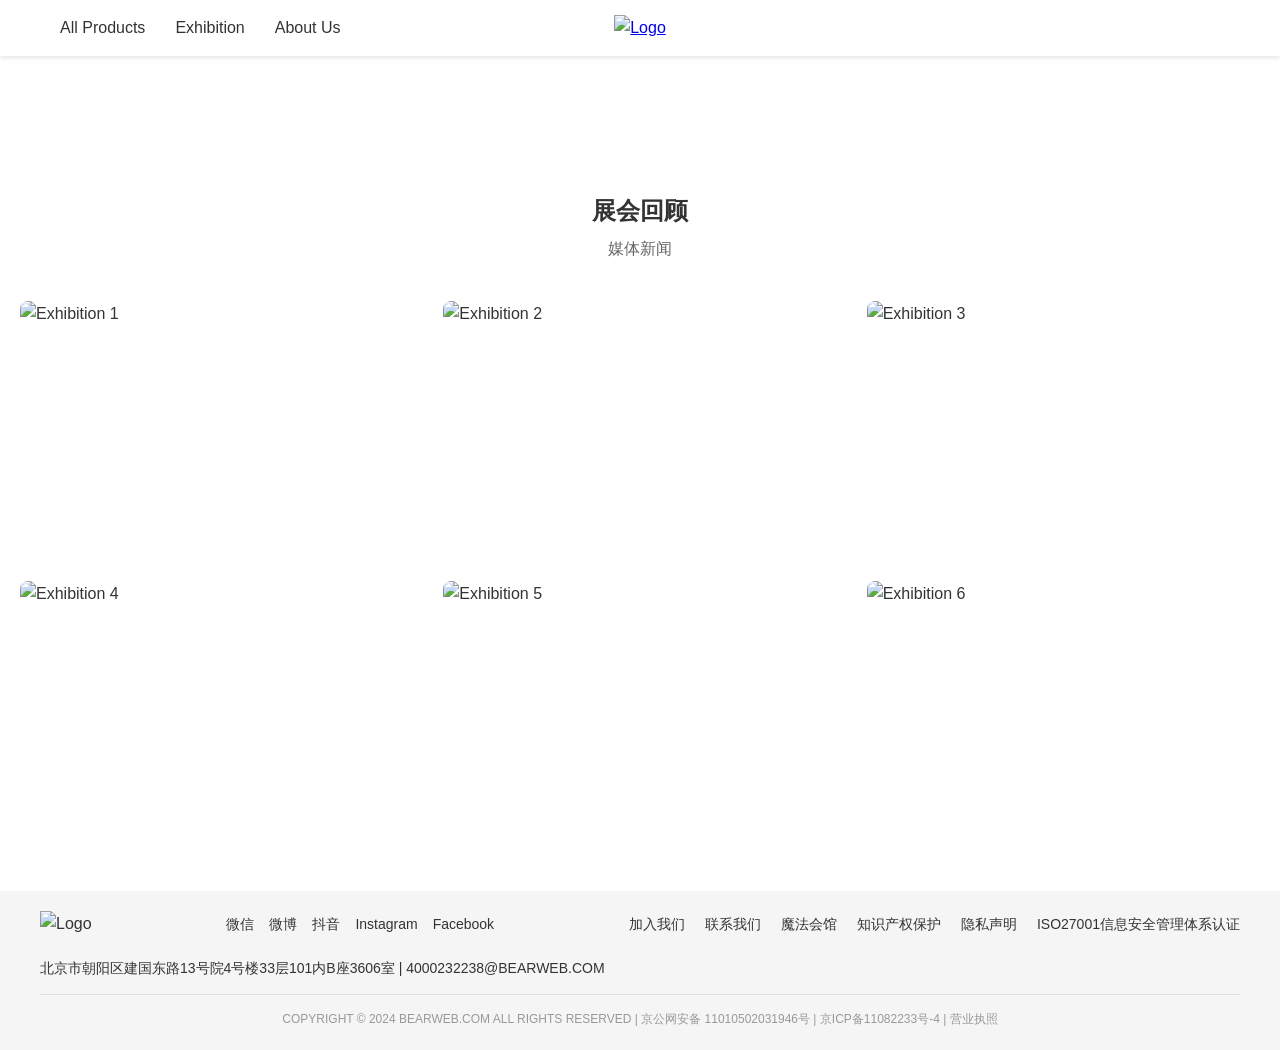
==== exhibition.html @ 4b4021b5 "Initial commit" ====
<!DOCTYPE html>
<html lang="zh-CN">
<head>
    <meta charset="UTF-8">
    <meta name="viewport" content="width=device-width, initial-scale=1.0">
    <title>企业展会 - 潮玩官网</title>
    <link rel="stylesheet" href="style.css">
</head>
<body>
    <!-- 导航栏 -->
    <header>
        <div class="header-top">
            <p>Free Shipping On Orders Over $20!</p>
        </div>
        <nav>
            <div class="nav-container">
                <a href="index.html" class="logo">
                    <img src="https://cdn.wegic.ai/assets/onepage/uploads/2034607350755811329/image/2026/03/19/01KM31FSAQ0QW00F7STV5AZAQA.png?imageMogr2/format/webp" alt="Logo">
                </a>
                <ul class="nav-menu">
                    <li><a href="products.html">All Products</a></li>
                    <li><a href="exhibition.html">Exhibition</a></li>
                    <li><a href="about.html">About Us</a></li>
                </ul>
            </div>
        </nav>
    </header>

    <!-- 企业展会页面内容 -->
    <section class="exhibition-page">
        <div class="section-header">
            <div class="section-title">
            <h2>展会回顾</h2>
            <p>媒体新闻</p>
        </div></div>
        <div class="exhibition-grid">
            <div class="exhibition-card">
                <img src="https://trae-api-cn.mchost.guru/api/ide/v1/text_to_image?prompt=toy%20exhibition%20event%20colorful%20booth&image_size=square" alt="Exhibition 1">
                <div class="exhibition-overlay">
                    <h3>展会标题 1</h3>
                    <p>展会描述 1</p>
                </div>
            </div>
            <div class="exhibition-card">
                <img src="https://trae-api-cn.mchost.guru/api/ide/v1/text_to_image?prompt=toy%20show%20exhibition%20display&image_size=square" alt="Exhibition 2">
                <div class="exhibition-overlay">
                    <h3>展会标题 2</h3>
                    <p>展会描述 2</p>
                </div>
            </div>
            <div class="exhibition-card">
                <img src="https://trae-api-cn.mchost.guru/api/ide/v1/text_to_image?prompt=pop%20mart%20exhibition%20event&image_size=square" alt="Exhibition 3">
                <div class="exhibition-overlay">
                    <h3>展会标题 3</h3>
                    <p>展会描述 3</p>
                </div>
            </div>
            <div class="exhibition-card">
                <img src="https://trae-api-cn.mchost.guru/api/ide/v1/text_to_image?prompt=toy%20exhibition%20international%20event&image_size=square" alt="Exhibition 4">
                <div class="exhibition-overlay">
                    <h3>展会标题 4</h3>
                    <p>展会描述 4</p>
                </div>
            </div>
            <div class="exhibition-card">
                <img src="https://trae-api-cn.mchost.guru/api/ide/v1/text_to_image?prompt=city%20toy%20exhibition%20outdoor&image_size=square" alt="Exhibition 5">
                <div class="exhibition-overlay">
                    <h3>展会标题 5</h3>
                    <p>展会描述 5</p>
                </div>
            </div>
            <div class="exhibition-card">
                <img src="https://trae-api-cn.mchost.guru/api/ide/v1/text_to_image?prompt=toy%20exhibition%20with%20people&image_size=square" alt="Exhibition 6">
                <div class="exhibition-overlay">
                    <h3>展会标题 6</h3>
                    <p>展会描述 6</p>
                </div>
            </div>
        </div>
    </section>

    <!-- 尾板 -->
    <footer>
        <div class="footer-container">
            <div class="footer-top">
                <div class="footer-logo">
                    <img src="https://cdn.wegic.ai/assets/onepage/uploads/2034607350755811329/image/2026/03/19/01KM31FSAQ0QW00F7STV5AZAQA.png?imageMogr2/format/webp" alt="Logo">
                </div>
                <div class="social-icons">
                    <a href="#">微信</a>
                    <a href="#">微博</a>
                    <a href="#">抖音</a>
                    <a href="#">Instagram</a>
                    <a href="#">Facebook</a>
                </div>
                <div class="footer-links">
                    <a href="#">加入我们</a>
                    <a href="#">联系我们</a>
                    <a href="#">魔法会馆</a>
                    <a href="#">知识产权保护</a>
                    <a href="#">隐私声明</a>
                    <a href="#">ISO27001信息安全管理体系认证</a>
                </div>
                <div class="contact-info">
                    <p>北京市朝阳区建国东路13号院4号楼33层101内B座3606室 | 4000232238@BEARWEB.COM</p>
                </div>
            </div>
            <div class="footer-bottom">
                <p>COPYRIGHT © 2024 BEARWEB.COM ALL RIGHTS RESERVED | 京公网安备 11010502031946号 | 京ICP备11082233号-4 | 营业执照</p>
            </div>
        </div>
    </footer>

    <script src="script.js"></script>
</body>
</html>
---- style.css ----
* {
    margin: 0;
    padding: 0;
    box-sizing: border-box;
}

html, body {
    width: 100%;
    overflow-x: hidden;
    font-family: Arial, sans-serif;
    line-height: 1.6;
    color: #333;
}

/* 头部样式 */
.header-top {
    background-color: #000;
    color: #fff;
    text-align: center;
    padding: 5px 0;
    font-size: 14px;
}

nav {
    background-color: #fff;
    box-shadow: 0 2px 4px rgba(0,0,0,0.1);
    position: fixed;
    top: 0;
    left: 0;
    right: 0;
    z-index: 1000;
    width: 100%;
}

.nav-container {
    max-width: 1200px;
    margin: 0 auto;
    display: flex;
    justify-content: center;
    align-items: center;
    padding: 15px 20px;
    position: relative;
}

.nav-menu {
    position: absolute;
    left: 20px;
    display: flex;
    list-style: none;
    gap: 30px;
}

.nav-right {
    position: absolute;
    right: 20px;
    display: flex;
    align-items: center;
    gap: 15px;
}

.logo img {
    height: 40px;
}

.nav-menu {
    display: flex;
    list-style: none;
    gap: 30px;
}

.nav-menu a {
    text-decoration: none;
    color: #333;
    font-weight: 500;
    transition: color 0.3s;
}

.nav-menu a:hover {
    color: #ff6b35;
}

.nav-right {
    display: flex;
    align-items: center;
    gap: 15px;
}

.nav-right a {
    text-decoration: none;
    color: #333;
    font-size: 14px;
}

/* Banner样式 */
.banner {
    position: relative;
    overflow: hidden;
    width: 100%;
    padding-top: 45.33%; /* 3:1 比例 */
    margin-top: 50px; /* 为固定导航栏留出空间 */
    max-width: 100%;
}

.banner-slider {
    display: flex;
    transition: transform 0.5s ease;
    position: absolute;
    top: 0;
    left: 0;
    width: 100%;
    height: 100%;
}

.banner-slide {
    flex: 0 0 100%;
    position: absolute;
    top: 0;
    left: 0;
    width: 100%;
    height: 100%;
    opacity: 0;
    transition: opacity 1s ease;
}

.banner-slide.active {
    opacity: 1;
}

.banner-slide img {
    width: 100%;
    height: 100%;
    object-fit: cover;
}

.banner-content {
    position: absolute;
    left: 10%;
    top: 50%;
    transform: translateY(-50%);
    color: #333;
    max-width: 500px;
}

.banner-content h1 {
    font-size: 48px;
    font-weight: bold;
    margin-bottom: 10px;
}

.banner-content p {
    font-size: 18px;
    margin-bottom: 20px;
}

.btn {
    display: inline-block;
    padding: 12px 24px;
    background-color: #ff6b35;
    color: #fff;
    text-decoration: none;
    border-radius: 4px;
    font-weight: 500;
    transition: background-color 0.3s;
}

.btn:hover {
    background-color: #e55a2b;
}

.banner-controls {
    position: absolute;
    top: 50%;
    left: 0;
    right: 0;
    display: flex;
    justify-content: space-between;
    transform: translateY(-50%);
    padding: 0 20px;
}

.banner-controls button {
    width: 50px;
    height: 50px;
    border: 2px solid #fff;
    border-radius: 50%;
    background-color: rgba(0,0,0,0.3);
    color: #fff;
    cursor: pointer;
    font-size: 20px;
    display: flex;
    align-items: center;
    justify-content: center;
    transition: all 0.3s;
    z-index: 10;
}

.banner-controls button:hover {
    background-color: rgba(255,107,53,0.8);
    border-color: #ff6b35;
}

/* 通用section样式 */
section {
    padding: 60px 20px;
    margin-top: 100px; /* 为固定导航栏留出空间 */
    width: 100%;
    max-width: 100%;
    box-sizing: border-box;
}

.section-header {
    max-width: 1200px;
    margin: 0 auto 40px;
    display: flex;
    justify-content: space-between;
    align-items: center;
}

.section-header:not(:has(.view-all)) {
    justify-content: center;
}

.section-title {
    text-align: center;
}

.section-title h2 {
    font-size: 24px;
    font-weight: bold;
    margin-bottom: 5px;
}

.section-title p {
    font-size: 16px;
    color: #666;
    margin: 0;
}

.view-all {
    text-decoration: none;
    color: #333;
    font-size: 14px;
    transition: color 0.3s;
}

.view-all:hover {
    color: #ff6b35;
}

/* 产品网格样式 */
.product-grid {
    max-width: 1500px;
    margin: 0 auto;
    display: grid;
    grid-template-columns: repeat(auto-fit, minmax(300px, 1fr));
    gap: 30px;
}

.product-card {
    position: relative;
    background-color: transparent;
    box-shadow: none;
    transition: transform 0.3s;
}

.product-card:hover {
    transform: translateY(-5px);
}

.product-image-container {
    position: relative;
    width: 100%;
    padding-top: 100%; /* 1:1 比例 */
    overflow: hidden;
    border-radius: 8px;
}

.product-image,
.product-image-hover {
    position: absolute;
    top: 0;
    left: 0;
    width: 100%;
    height: 100%;
    object-fit: cover;
    transition: opacity 0.3s ease;
}

.product-image {
    opacity: 1;
}

.product-image-hover {
    opacity: 0;
}

.product-card:hover .product-image {
    opacity: 0;
}

.product-card:hover .product-image-hover {
    opacity: 1;
}

.product-badge {
    position: absolute;
    top: 10px;
    left: 10px;
    background-color: #000;
    color: #fff;
    padding: 5px 10px;
    font-size: 12px;
    border-radius: 4px;
    z-index: 10;
    font-weight: bold;
}

.product-card h3 {
    margin: 10px 0 5px;
    font-size: 16px;
    font-weight: 500;
}

.product-card p {
    margin: 0;
    font-size: 14px;
    color: #666;
}

/* About Us 样式 */
.about-us {
    background-color: #f9f9f9;
    color: #333;
    padding: 60px 20px;
    margin-top: 100px;
}

.about-slider-container {
    max-width: 1500px;
    margin: 0 auto;
    position: relative;
    width: 100%;
    box-sizing: border-box;
}

.about-slider {
    display: flex;
    align-items: center;
    gap: 40px;
    overflow-x: auto;
    padding: 40px 0;
    scroll-behavior: smooth;
    scrollbar-width: none; /* 隐藏Firefox滚动条 */
    width: 100%;
    position: relative;
}

.about-slider::-webkit-scrollbar {
    display: none; /* 隐藏Chrome滚动条 */
}

.about-slide {
    flex: 0 0 300px;
    display: flex;
    flex-direction: column;
    align-items: center;
    text-align: center;
    transition: all 0.5s ease;
    transform-origin: center;
}

.about-image {
    position: relative;
    width: 100%;
    height: 250px;
    overflow: hidden;
    border-radius: 8px;
    margin-bottom: 15px;
    transition: all 0.5s ease;
}

.about-image img {
    width: 100%;
    height: 100%;
    object-fit: cover;
}

.about-info {
    max-width: 250px;
    transition: all 0.5s ease;
}

.about-date {
    font-size: 12px;
    margin-bottom: 5px;
    opacity: 0.6;
    transition: all 0.5s ease;
}

.about-title {
    font-size: 14px;
    font-weight: 500;
    line-height: 1.4;
    opacity: 0.6;
    transition: all 0.5s ease;
}

.timeline-container {
    max-width: 1500px;
    margin: 0 auto;
    position: relative;
    width: 100%;
    box-sizing: border-box;
}

.timeline-slider {
    display: flex;
    align-items: center;
    gap: 40px;
    overflow-x: auto;
    padding: 40px 0;
    scroll-behavior: smooth;
    scrollbar-width: none; /* 隐藏Firefox滚动条 */
    width: 100%;
    position: relative;
}

.timeline-slider::-webkit-scrollbar {
    display: none; /* 隐藏Chrome滚动条 */
}

.timeline-item {
    flex: 0 0 300px;
    display: flex;
    flex-direction: column;
    align-items: center;
    text-align: center;
    transition: all 0.5s ease;
    transform-origin: center;
}

.timeline-image {
    position: relative;
    width: 100%;
    height: 250px;
    overflow: hidden;
    border-radius: 8px;
    margin-bottom: 15px;
    transition: all 0.5s ease;
}

.timeline-image img {
    width: 100%;
    height: 100%;
    object-fit: cover;
}

.timeline-info {
    max-width: 250px;
    transition: all 0.5s ease;
}

.timeline-date {
    font-size: 12px;
    margin-bottom: 5px;
    opacity: 0.6;
    transition: all 0.5s ease;
}

.timeline-title {
    font-size: 14px;
    font-weight: 500;
    line-height: 1.4;
    opacity: 0.6;
    transition: all 0.5s ease;
}

/* 中间项目的样式 */
.timeline-item.active {
    transform: scale(1.1);
}

.timeline-item.active .timeline-image {
    width: 250px;
    height: 187.5px; /* 4:3 比例 */
}

.timeline-item.active .timeline-date,
.timeline-item.active .timeline-title {
    opacity: 1;
    font-weight: 600;
}

/* 左侧和右侧项目的样式 */
.timeline-item.left {
    transform: scale(0.8);
}

.timeline-item.left .timeline-date,
.timeline-item.left .timeline-title {
    opacity: 0.4;
}

.timeline-item.right {
    transform: scale(0.8);
}

.timeline-item.right .timeline-date,
.timeline-item.right .timeline-title {
    opacity: 0.4;
}

/* 角色展示样式 */
.characters {
    background-color: #f9f9f9;
}

.character-slider-container {
    max-width: 1500px;
    margin: 0 auto;
    position: relative;
    width: 100%;
    box-sizing: border-box;
}

.character-slider {
    display: flex;
    gap: 20px;
    overflow-x: auto;
    padding: 20px 0;
    scroll-behavior: smooth;
    scrollbar-width: none; /* 隐藏Firefox滚动条 */
    width: 100%;
}

.character-slider::-webkit-scrollbar {
    display: none; /* 隐藏Chrome滚动条 */
}

.character-slide {
    flex: 0 0 250px;
    text-align: center;
}

.character-image-container {
    position: relative;
    width: 100%;
    padding-top: 100%; /* 1:1 比例 */
    overflow: hidden;
    border-radius: 8px;
    margin-bottom: 10px;
}

.character-image-container img {
    position: absolute;
    top: 0;
    left: 0;
    width: 100%;
    height: 100%;
    object-fit: cover;
}

.progress-bar-container {
    display: flex;
    justify-content: center;
    align-items: center;
    margin-top: 20px;
}

.progress-bar {
    flex: 0 0 50%;
    height: 2px;
    background-color: #e0e0e0;
    position: relative;
    margin-right: 20px;
}

.progress-fill {
    height: 100%;
    background-color: #000;
    width: 0;
    transition: width 0.3s ease;
}

.slider-controls {
    display: flex;
    gap: 10px;
    justify-content: center;
    margin-top: 20px;
}

.slider-controls button {
    width: 35px;
    height: 35px;
    border: 1px solid #ddd;
    border-radius: 50%;
    background-color: #fff;
    cursor: pointer;
    font-size: 16px;
    display: flex;
    align-items: center;
    justify-content: center;
    transition: all 0.3s;
}

.slider-controls button:hover {
    background-color: #ff6b35;
    color: #fff;
    border-color: #ff6b35;
}

/* 展会回顾样式 */
.exhibition-grid {
    max-width: 1500px;
    margin: 0 auto;
    display: grid;
    grid-template-columns: repeat(auto-fit, minmax(300px, 1fr));
    gap: 30px;
}

.exhibition-card {
    position: relative;
    overflow: hidden;
    border-radius: 8px;
    height: 250px;
}

.exhibition-card img {
    width: 100%;
    height: 100%;
    object-fit: cover;
    transition: transform 0.3s;
}

.exhibition-card:hover img {
    transform: scale(1.1);
}

.exhibition-overlay {
    position: absolute;
    bottom: 0;
    left: 0;
    right: 0;
    background-color: rgba(0,0,0,0.7);
    color: #fff;
    padding: 15px;
    transform: translateY(100%);
    transition: transform 0.3s;
}

.exhibition-card:hover .exhibition-overlay {
    transform: translateY(0);
}

.view-more {
    text-align: center;
    margin-top: 30px;
}

/* 尾板样式 */
footer {
    background-color: #f5f5f5;
    color: #333;
    padding: 20px;
}

.footer-container {
    max-width: 1200px;
    margin: 0 auto;
}

.footer-top {
    display: flex;
    justify-content: space-between;
    align-items: center;
    margin-bottom: 15px;
    flex-wrap: wrap;
    gap: 20px;
}

.footer-logo img {
    height: 50px;
    width: auto;
}

.social-icons {
    display: flex;
    gap: 15px;
}

.social-icons a {
    color: #333;
    font-size: 14px;
    text-decoration: none;
}

.footer-links {
    display: flex;
    gap: 20px;
    flex-wrap: wrap;
}

.footer-links a {
    color: #333;
    text-decoration: none;
    font-size: 14px;
    transition: color 0.3s;
}

.footer-links a:hover {
    color: #ff6b35;
}

.contact-info {
        text-align: center;

    font-size: 14px;
}

.contact-info p {
        text-align: center;
    margin: 0;
}

.footer-bottom {
    width: 100%;
    text-align: center;
    font-size: 12px;
    color: #999;
    border-top: 1px solid #e0e0e0;
    padding-top: 15px;
}

/* About Us 页面样式 */
.about-page {
    padding: 60px 20px;
    margin-top: 100px;
}

.about-page .timeline-container {
    max-width: 1200px;
    margin: 0 auto;
    position: relative;
    padding-left: 60px;
}

.about-page .timeline-container::before {
    content: '';
    position: absolute;
    left: 20px;
    top: 0;
    bottom: 0;
    width: 2px;
    background-color: #ff3b30;
    z-index: 5;
}

.about-page .timeline-item {
    margin-bottom: 60px;
    position: relative;
    display: flex;
    align-items: flex-start;
}

.about-page .timeline-point {
    position: absolute;

    top: 100px;
    z-index: 10;
    padding: 5px 12px;
    background-color: #ff3b30;
    border-radius: 20px;
    display: flex;
    align-items: left;
    justify-content: left;
    color: #fff;
    font-weight: bold;
    font-size: 12px;
    transform: translateX(-100%);
    white-space: nowrap;
}

.about-page .timeline-content {
    box-sizing: border-box;
    margin-left: 60px;
    display: flex;
    gap: 30px;
    align-items: center;
    width: 100%;
}

.about-page .timeline-content .timeline-image {
    flex: 0 0 40%;
    border-radius: 8px;
    overflow: hidden;
    box-shadow: 0 4px 12px rgba(0,0,0,0.1);
    max-width: 300px;
    height: 200px;
    display: flex;
    align-items: center;
    justify-content: center;
}

.about-page .timeline-content .timeline-image img {
    width: 100%;
    height: 100%;
    object-fit: cover;
    display: block;
}

.about-page .timeline-content .content-text {
    flex: 0 0 50%;
    background-color: #f9f9f9;
    padding: 20px;
    border-radius: 8px;
    box-shadow: 0 2px 8px rgba(0,0,0,0.1);
    height: 200px;
    display: flex;
    flex-direction: column;
    justify-content: center;
}

.about-page .timeline-year {
    background-color: #ff3b30;
    color: #fff;
    padding: 5px 12px;
    border-radius: 15px;
    font-weight: bold;
    font-size: 12px;
    display: inline-block;
    margin-bottom: 15px;
}

.about-page .timeline-content h3 {
    font-size: 18px;
    font-weight: bold;
    margin-bottom: 15px;
    color: #333;
}

.about-page .timeline-content p {
    font-size: 14px;
    line-height: 1.6;
    color: #666;
    margin-bottom: 10px;
}

/* 响应式设计 */
@media (max-width: 768px) {
    .nav-container {
        flex-direction: column;
        gap: 15px;
        padding: 10px;
    }
    
    .nav-menu {
        flex-wrap: wrap;
        justify-content: center;
        gap: 15px;
    }
    
    .banner {
        padding-top: 33.33%; /* 保持3:1比例 */
    }
    
    .banner-content h1 {
        font-size: 32px;
    }
    
    .banner-content p {
        font-size: 16px;
    }
    
    .product-grid {
        grid-template-columns: repeat(auto-fit, minmax(250px, 1fr));
        gap: 20px;
    }
    
    .exhibition-grid {
        grid-template-columns: repeat(auto-fit, minmax(250px, 1fr));
    }
    
    .footer-top {
        flex-direction: column;
        align-items: center;
        text-align: center;
    }
    
    .footer-links {
        justify-content: center;
    }
    
    /* About Us 页面响应式 */
    .timeline-container::before {
        left: 30px;
    }
    
    .timeline-item {
        flex-direction: column;
        margin-bottom: 40px;
    }
    
    .timeline-content {
        padding: 0 0 0 70px;
        text-align: left;
    }
    
    .timeline-content.left {
        text-align: left;
        order: 2;
    }
    
    .timeline-content.right {
        order: 2;
    }
    
    .timeline-point {
        left: 30px;
        transform: translateX(-50%);
    }
}

@media (max-width: 480px) {
    .banner {
        padding-top: 33.33%; /* 保持3:1比例 */
    }
    
    .banner-content h1 {
        font-size: 24px;
    }
    
    .banner-content p {
        font-size: 14px;
    }
    
    .section-header {
        flex-direction: column;
        align-items: flex-start;
        gap: 10px;
    }
}
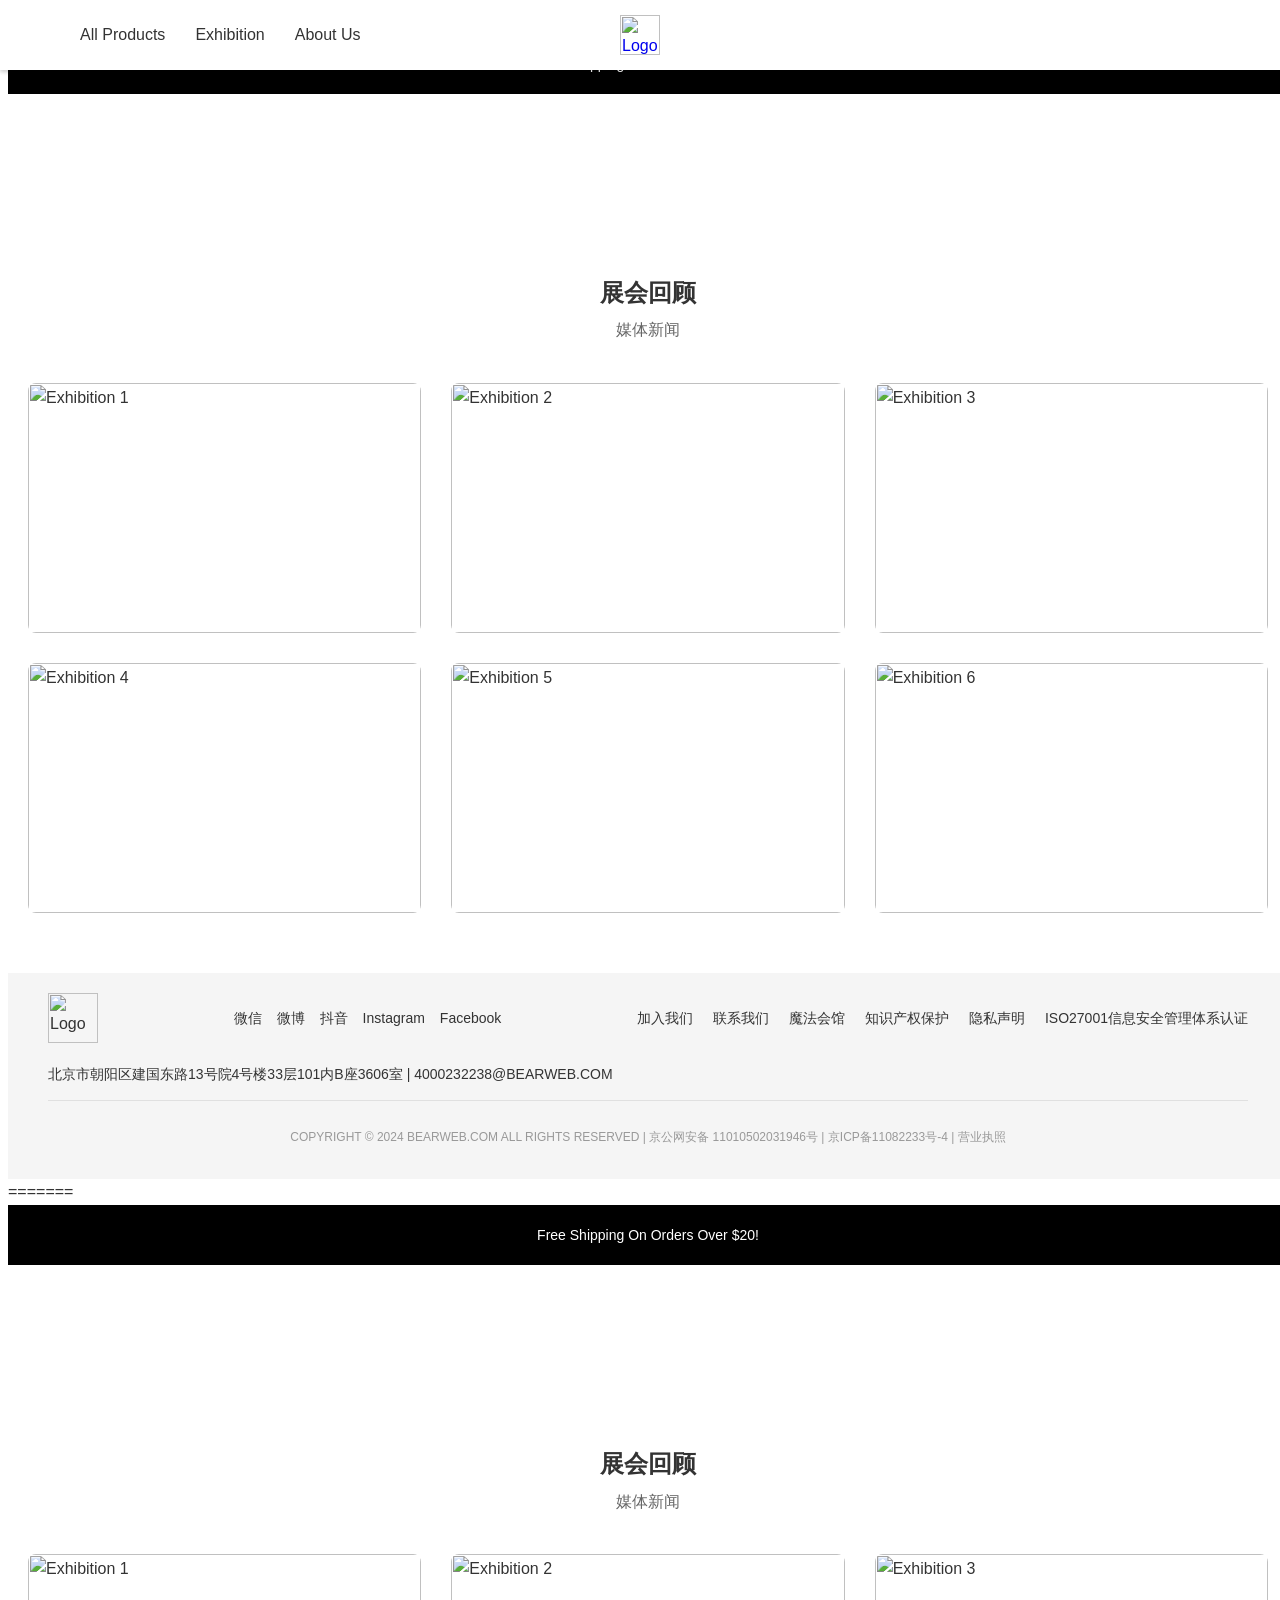
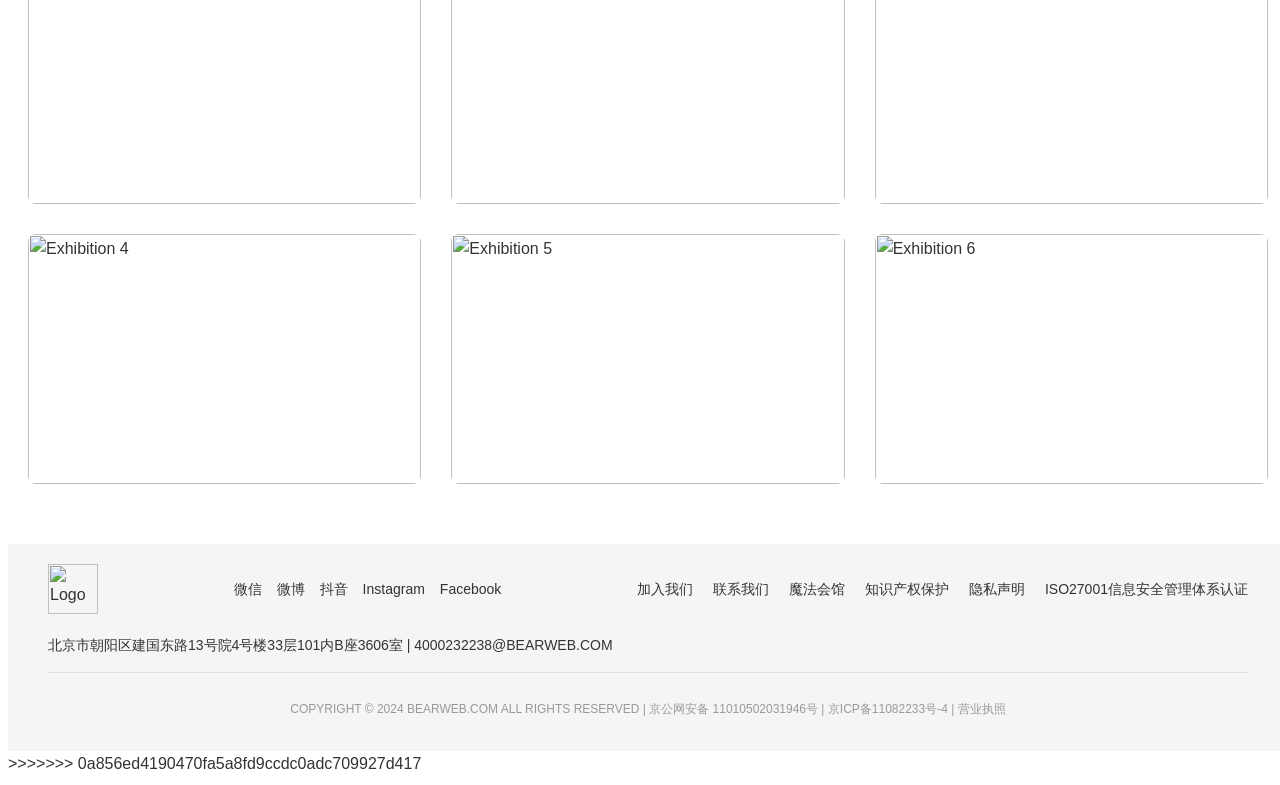
==== commit d98b72cd: "配置换行符规则" ====
--- a/exhibition.html
+++ b/exhibition.html
@@ -1,3 +1,4 @@
+<<<<<<< HEAD
 <!DOCTYPE html>
 <html lang="zh-CN">
 <head>
@@ -113,4 +114,121 @@
 
     <script src="script.js"></script>
 </body>
+=======
+<!DOCTYPE html>
+<html lang="zh-CN">
+<head>
+    <meta charset="UTF-8">
+    <meta name="viewport" content="width=device-width, initial-scale=1.0">
+    <title>企业展会 - 潮玩官网</title>
+    <link rel="stylesheet" href="style.css">
+</head>
+<body>
+    <!-- 导航栏 -->
+    <header>
+        <div class="header-top">
+            <p>Free Shipping On Orders Over $20!</p>
+        </div>
+        <nav>
+            <div class="nav-container">
+                <a href="index.html" class="logo">
+                    <img src="https://cdn.wegic.ai/assets/onepage/uploads/2034607350755811329/image/2026/03/19/01KM31FSAQ0QW00F7STV5AZAQA.png?imageMogr2/format/webp" alt="Logo">
+                </a>
+                <ul class="nav-menu">
+                    <li><a href="products.html">All Products</a></li>
+                    <li><a href="exhibition.html">Exhibition</a></li>
+                    <li><a href="about.html">About Us</a></li>
+                </ul>
+            </div>
+        </nav>
+    </header>
+
+    <!-- 企业展会页面内容 -->
+    <section class="exhibition-page">
+        <div class="section-header">
+            <div class="section-title">
+            <h2>展会回顾</h2>
+            <p>媒体新闻</p>
+        </div></div>
+        <div class="exhibition-grid">
+            <div class="exhibition-card">
+                <img src="https://trae-api-cn.mchost.guru/api/ide/v1/text_to_image?prompt=toy%20exhibition%20event%20colorful%20booth&image_size=square" alt="Exhibition 1">
+                <div class="exhibition-overlay">
+                    <h3>展会标题 1</h3>
+                    <p>展会描述 1</p>
+                </div>
+            </div>
+            <div class="exhibition-card">
+                <img src="https://trae-api-cn.mchost.guru/api/ide/v1/text_to_image?prompt=toy%20show%20exhibition%20display&image_size=square" alt="Exhibition 2">
+                <div class="exhibition-overlay">
+                    <h3>展会标题 2</h3>
+                    <p>展会描述 2</p>
+                </div>
+            </div>
+            <div class="exhibition-card">
+                <img src="https://trae-api-cn.mchost.guru/api/ide/v1/text_to_image?prompt=pop%20mart%20exhibition%20event&image_size=square" alt="Exhibition 3">
+                <div class="exhibition-overlay">
+                    <h3>展会标题 3</h3>
+                    <p>展会描述 3</p>
+                </div>
+            </div>
+            <div class="exhibition-card">
+                <img src="https://trae-api-cn.mchost.guru/api/ide/v1/text_to_image?prompt=toy%20exhibition%20international%20event&image_size=square" alt="Exhibition 4">
+                <div class="exhibition-overlay">
+                    <h3>展会标题 4</h3>
+                    <p>展会描述 4</p>
+                </div>
+            </div>
+            <div class="exhibition-card">
+                <img src="https://trae-api-cn.mchost.guru/api/ide/v1/text_to_image?prompt=city%20toy%20exhibition%20outdoor&image_size=square" alt="Exhibition 5">
+                <div class="exhibition-overlay">
+                    <h3>展会标题 5</h3>
+                    <p>展会描述 5</p>
+                </div>
+            </div>
+            <div class="exhibition-card">
+                <img src="https://trae-api-cn.mchost.guru/api/ide/v1/text_to_image?prompt=toy%20exhibition%20with%20people&image_size=square" alt="Exhibition 6">
+                <div class="exhibition-overlay">
+                    <h3>展会标题 6</h3>
+                    <p>展会描述 6</p>
+                </div>
+            </div>
+        </div>
+    </section>
+
+    <!-- 尾板 -->
+    <footer>
+        <div class="footer-container">
+            <div class="footer-top">
+                <div class="footer-logo">
+                    <img src="https://cdn.wegic.ai/assets/onepage/uploads/2034607350755811329/image/2026/03/19/01KM31FSAQ0QW00F7STV5AZAQA.png?imageMogr2/format/webp" alt="Logo">
+                </div>
+                <div class="social-icons">
+                    <a href="#">微信</a>
+                    <a href="#">微博</a>
+                    <a href="#">抖音</a>
+                    <a href="#">Instagram</a>
+                    <a href="#">Facebook</a>
+                </div>
+                <div class="footer-links">
+                    <a href="#">加入我们</a>
+                    <a href="#">联系我们</a>
+                    <a href="#">魔法会馆</a>
+                    <a href="#">知识产权保护</a>
+                    <a href="#">隐私声明</a>
+                    <a href="#">ISO27001信息安全管理体系认证</a>
+                </div>
+                <div class="contact-info">
+                    <p>北京市朝阳区建国东路13号院4号楼33层101内B座3606室 | 4000232238@BEARWEB.COM</p>
+                </div>
+            </div>
+            <div class="footer-bottom">
+                <p>COPYRIGHT © 2024 BEARWEB.COM ALL RIGHTS RESERVED | 京公网安备 11010502031946号 | 京ICP备11082233号-4 | 营业执照</p>
+            </div>
+        </div>
+    </footer>
+
+    <script src="script.js"></script>
+</body>
+>>>>>>> 0a856ed4190470fa5a8fd9ccdc0adc709927d417
 </html>
--- a/style.css
+++ b/style.css
@@ -1,3 +1,4 @@
+<<<<<<< HEAD
 * {
     margin: 0;
     padding: 0;
@@ -938,4 +939,946 @@
         align-items: flex-start;
         gap: 10px;
     }
+=======
+* {
+    margin: 0;
+    padding: 0;
+    box-sizing: border-box;
+}
+
+html, body {
+    width: 100%;
+    overflow-x: hidden;
+    font-family: Arial, sans-serif;
+    line-height: 1.6;
+    color: #333;
+}
+
+/* 头部样式 */
+.header-top {
+    background-color: #000;
+    color: #fff;
+    text-align: center;
+    padding: 5px 0;
+    font-size: 14px;
+}
+
+nav {
+    background-color: #fff;
+    box-shadow: 0 2px 4px rgba(0,0,0,0.1);
+    position: fixed;
+    top: 0;
+    left: 0;
+    right: 0;
+    z-index: 1000;
+    width: 100%;
+}
+
+.nav-container {
+    max-width: 1200px;
+    margin: 0 auto;
+    display: flex;
+    justify-content: center;
+    align-items: center;
+    padding: 15px 20px;
+    position: relative;
+}
+
+.nav-menu {
+    position: absolute;
+    left: 20px;
+    display: flex;
+    list-style: none;
+    gap: 30px;
+}
+
+.nav-right {
+    position: absolute;
+    right: 20px;
+    display: flex;
+    align-items: center;
+    gap: 15px;
+}
+
+.logo img {
+    height: 40px;
+}
+
+.nav-menu {
+    display: flex;
+    list-style: none;
+    gap: 30px;
+}
+
+.nav-menu a {
+    text-decoration: none;
+    color: #333;
+    font-weight: 500;
+    transition: color 0.3s;
+}
+
+.nav-menu a:hover {
+    color: #ff6b35;
+}
+
+.nav-right {
+    display: flex;
+    align-items: center;
+    gap: 15px;
+}
+
+.nav-right a {
+    text-decoration: none;
+    color: #333;
+    font-size: 14px;
+}
+
+/* Banner样式 */
+.banner {
+    position: relative;
+    overflow: hidden;
+    width: 100%;
+    padding-top: 45.33%; /* 3:1 比例 */
+    margin-top: 50px; /* 为固定导航栏留出空间 */
+    max-width: 100%;
+}
+
+.banner-slider {
+    display: flex;
+    transition: transform 0.5s ease;
+    position: absolute;
+    top: 0;
+    left: 0;
+    width: 100%;
+    height: 100%;
+}
+
+.banner-slide {
+    flex: 0 0 100%;
+    position: absolute;
+    top: 0;
+    left: 0;
+    width: 100%;
+    height: 100%;
+    opacity: 0;
+    transition: opacity 1s ease;
+}
+
+.banner-slide.active {
+    opacity: 1;
+}
+
+.banner-slide img {
+    width: 100%;
+    height: 100%;
+    object-fit: cover;
+}
+
+.banner-content {
+    position: absolute;
+    left: 10%;
+    top: 50%;
+    transform: translateY(-50%);
+    color: #333;
+    max-width: 500px;
+}
+
+.banner-content h1 {
+    font-size: 48px;
+    font-weight: bold;
+    margin-bottom: 10px;
+}
+
+.banner-content p {
+    font-size: 18px;
+    margin-bottom: 20px;
+}
+
+.btn {
+    display: inline-block;
+    padding: 12px 24px;
+    background-color: #ff6b35;
+    color: #fff;
+    text-decoration: none;
+    border-radius: 4px;
+    font-weight: 500;
+    transition: background-color 0.3s;
+}
+
+.btn:hover {
+    background-color: #e55a2b;
+}
+
+.banner-controls {
+    position: absolute;
+    top: 50%;
+    left: 0;
+    right: 0;
+    display: flex;
+    justify-content: space-between;
+    transform: translateY(-50%);
+    padding: 0 20px;
+}
+
+.banner-controls button {
+    width: 50px;
+    height: 50px;
+    border: 2px solid #fff;
+    border-radius: 50%;
+    background-color: rgba(0,0,0,0.3);
+    color: #fff;
+    cursor: pointer;
+    font-size: 20px;
+    display: flex;
+    align-items: center;
+    justify-content: center;
+    transition: all 0.3s;
+    z-index: 10;
+}
+
+.banner-controls button:hover {
+    background-color: rgba(255,107,53,0.8);
+    border-color: #ff6b35;
+}
+
+/* 通用section样式 */
+section {
+    padding: 60px 20px;
+    margin-top: 100px; /* 为固定导航栏留出空间 */
+    width: 100%;
+    max-width: 100%;
+    box-sizing: border-box;
+}
+
+.section-header {
+    max-width: 1200px;
+    margin: 0 auto 40px;
+    display: flex;
+    justify-content: space-between;
+    align-items: center;
+}
+
+.section-header:not(:has(.view-all)) {
+    justify-content: center;
+}
+
+.section-title {
+    text-align: center;
+}
+
+.section-title h2 {
+    font-size: 24px;
+    font-weight: bold;
+    margin-bottom: 5px;
+}
+
+.section-title p {
+    font-size: 16px;
+    color: #666;
+    margin: 0;
+}
+
+.view-all {
+    text-decoration: none;
+    color: #333;
+    font-size: 14px;
+    transition: color 0.3s;
+}
+
+.view-all:hover {
+    color: #ff6b35;
+}
+
+/* 产品网格样式 */
+.product-grid {
+    max-width: 1500px;
+    margin: 0 auto;
+    display: grid;
+    grid-template-columns: repeat(auto-fit, minmax(300px, 1fr));
+    gap: 30px;
+}
+
+.product-card {
+    position: relative;
+    background-color: transparent;
+    box-shadow: none;
+    transition: transform 0.3s;
+}
+
+.product-card:hover {
+    transform: translateY(-5px);
+}
+
+.product-image-container {
+    position: relative;
+    width: 100%;
+    padding-top: 100%; /* 1:1 比例 */
+    overflow: hidden;
+    border-radius: 8px;
+}
+
+.product-image,
+.product-image-hover {
+    position: absolute;
+    top: 0;
+    left: 0;
+    width: 100%;
+    height: 100%;
+    object-fit: cover;
+    transition: opacity 0.3s ease;
+}
+
+.product-image {
+    opacity: 1;
+}
+
+.product-image-hover {
+    opacity: 0;
+}
+
+.product-card:hover .product-image {
+    opacity: 0;
+}
+
+.product-card:hover .product-image-hover {
+    opacity: 1;
+}
+
+.product-badge {
+    position: absolute;
+    top: 10px;
+    left: 10px;
+    background-color: #000;
+    color: #fff;
+    padding: 5px 10px;
+    font-size: 12px;
+    border-radius: 4px;
+    z-index: 10;
+    font-weight: bold;
+}
+
+.product-card h3 {
+    margin: 10px 0 5px;
+    font-size: 16px;
+    font-weight: 500;
+}
+
+.product-card p {
+    margin: 0;
+    font-size: 14px;
+    color: #666;
+}
+
+/* About Us 样式 */
+.about-us {
+    background-color: #f9f9f9;
+    color: #333;
+    padding: 60px 20px;
+    margin-top: 100px;
+}
+
+.about-slider-container {
+    max-width: 1500px;
+    margin: 0 auto;
+    position: relative;
+    width: 100%;
+    box-sizing: border-box;
+}
+
+.about-slider {
+    display: flex;
+    align-items: center;
+    gap: 40px;
+    overflow-x: auto;
+    padding: 40px 0;
+    scroll-behavior: smooth;
+    scrollbar-width: none; /* 隐藏Firefox滚动条 */
+    width: 100%;
+    position: relative;
+}
+
+.about-slider::-webkit-scrollbar {
+    display: none; /* 隐藏Chrome滚动条 */
+}
+
+.about-slide {
+    flex: 0 0 300px;
+    display: flex;
+    flex-direction: column;
+    align-items: center;
+    text-align: center;
+    transition: all 0.5s ease;
+    transform-origin: center;
+}
+
+.about-image {
+    position: relative;
+    width: 100%;
+    height: 250px;
+    overflow: hidden;
+    border-radius: 8px;
+    margin-bottom: 15px;
+    transition: all 0.5s ease;
+}
+
+.about-image img {
+    width: 100%;
+    height: 100%;
+    object-fit: cover;
+}
+
+.about-info {
+    max-width: 250px;
+    transition: all 0.5s ease;
+}
+
+.about-date {
+    font-size: 12px;
+    margin-bottom: 5px;
+    opacity: 0.6;
+    transition: all 0.5s ease;
+}
+
+.about-title {
+    font-size: 14px;
+    font-weight: 500;
+    line-height: 1.4;
+    opacity: 0.6;
+    transition: all 0.5s ease;
+}
+
+.timeline-container {
+    max-width: 1500px;
+    margin: 0 auto;
+    position: relative;
+    width: 100%;
+    box-sizing: border-box;
+}
+
+.timeline-slider {
+    display: flex;
+    align-items: center;
+    gap: 40px;
+    overflow-x: auto;
+    padding: 40px 0;
+    scroll-behavior: smooth;
+    scrollbar-width: none; /* 隐藏Firefox滚动条 */
+    width: 100%;
+    position: relative;
+}
+
+.timeline-slider::-webkit-scrollbar {
+    display: none; /* 隐藏Chrome滚动条 */
+}
+
+.timeline-item {
+    flex: 0 0 300px;
+    display: flex;
+    flex-direction: column;
+    align-items: center;
+    text-align: center;
+    transition: all 0.5s ease;
+    transform-origin: center;
+}
+
+.timeline-image {
+    position: relative;
+    width: 100%;
+    height: 250px;
+    overflow: hidden;
+    border-radius: 8px;
+    margin-bottom: 15px;
+    transition: all 0.5s ease;
+}
+
+.timeline-image img {
+    width: 100%;
+    height: 100%;
+    object-fit: cover;
+}
+
+.timeline-info {
+    max-width: 250px;
+    transition: all 0.5s ease;
+}
+
+.timeline-date {
+    font-size: 12px;
+    margin-bottom: 5px;
+    opacity: 0.6;
+    transition: all 0.5s ease;
+}
+
+.timeline-title {
+    font-size: 14px;
+    font-weight: 500;
+    line-height: 1.4;
+    opacity: 0.6;
+    transition: all 0.5s ease;
+}
+
+/* 中间项目的样式 */
+.timeline-item.active {
+    transform: scale(1.1);
+}
+
+.timeline-item.active .timeline-image {
+    width: 250px;
+    height: 187.5px; /* 4:3 比例 */
+}
+
+.timeline-item.active .timeline-date,
+.timeline-item.active .timeline-title {
+    opacity: 1;
+    font-weight: 600;
+}
+
+/* 左侧和右侧项目的样式 */
+.timeline-item.left {
+    transform: scale(0.8);
+}
+
+.timeline-item.left .timeline-date,
+.timeline-item.left .timeline-title {
+    opacity: 0.4;
+}
+
+.timeline-item.right {
+    transform: scale(0.8);
+}
+
+.timeline-item.right .timeline-date,
+.timeline-item.right .timeline-title {
+    opacity: 0.4;
+}
+
+/* 角色展示样式 */
+.characters {
+    background-color: #f9f9f9;
+}
+
+.character-slider-container {
+    max-width: 1500px;
+    margin: 0 auto;
+    position: relative;
+    width: 100%;
+    box-sizing: border-box;
+}
+
+.character-slider {
+    display: flex;
+    gap: 20px;
+    overflow-x: auto;
+    padding: 20px 0;
+    scroll-behavior: smooth;
+    scrollbar-width: none; /* 隐藏Firefox滚动条 */
+    width: 100%;
+}
+
+.character-slider::-webkit-scrollbar {
+    display: none; /* 隐藏Chrome滚动条 */
+}
+
+.character-slide {
+    flex: 0 0 250px;
+    text-align: center;
+}
+
+.character-image-container {
+    position: relative;
+    width: 100%;
+    padding-top: 100%; /* 1:1 比例 */
+    overflow: hidden;
+    border-radius: 8px;
+    margin-bottom: 10px;
+}
+
+.character-image-container img {
+    position: absolute;
+    top: 0;
+    left: 0;
+    width: 100%;
+    height: 100%;
+    object-fit: cover;
+}
+
+.progress-bar-container {
+    display: flex;
+    justify-content: center;
+    align-items: center;
+    margin-top: 20px;
+}
+
+.progress-bar {
+    flex: 0 0 50%;
+    height: 2px;
+    background-color: #e0e0e0;
+    position: relative;
+    margin-right: 20px;
+}
+
+.progress-fill {
+    height: 100%;
+    background-color: #000;
+    width: 0;
+    transition: width 0.3s ease;
+}
+
+.slider-controls {
+    display: flex;
+    gap: 10px;
+    justify-content: center;
+    margin-top: 20px;
+}
+
+.slider-controls button {
+    width: 35px;
+    height: 35px;
+    border: 1px solid #ddd;
+    border-radius: 50%;
+    background-color: #fff;
+    cursor: pointer;
+    font-size: 16px;
+    display: flex;
+    align-items: center;
+    justify-content: center;
+    transition: all 0.3s;
+}
+
+.slider-controls button:hover {
+    background-color: #ff6b35;
+    color: #fff;
+    border-color: #ff6b35;
+}
+
+/* 展会回顾样式 */
+.exhibition-grid {
+    max-width: 1500px;
+    margin: 0 auto;
+    display: grid;
+    grid-template-columns: repeat(auto-fit, minmax(300px, 1fr));
+    gap: 30px;
+}
+
+.exhibition-card {
+    position: relative;
+    overflow: hidden;
+    border-radius: 8px;
+    height: 250px;
+}
+
+.exhibition-card img {
+    width: 100%;
+    height: 100%;
+    object-fit: cover;
+    transition: transform 0.3s;
+}
+
+.exhibition-card:hover img {
+    transform: scale(1.1);
+}
+
+.exhibition-overlay {
+    position: absolute;
+    bottom: 0;
+    left: 0;
+    right: 0;
+    background-color: rgba(0,0,0,0.7);
+    color: #fff;
+    padding: 15px;
+    transform: translateY(100%);
+    transition: transform 0.3s;
+}
+
+.exhibition-card:hover .exhibition-overlay {
+    transform: translateY(0);
+}
+
+.view-more {
+    text-align: center;
+    margin-top: 30px;
+}
+
+/* 尾板样式 */
+footer {
+    background-color: #f5f5f5;
+    color: #333;
+    padding: 20px;
+}
+
+.footer-container {
+    max-width: 1200px;
+    margin: 0 auto;
+}
+
+.footer-top {
+    display: flex;
+    justify-content: space-between;
+    align-items: center;
+    margin-bottom: 15px;
+    flex-wrap: wrap;
+    gap: 20px;
+}
+
+.footer-logo img {
+    height: 50px;
+    width: auto;
+}
+
+.social-icons {
+    display: flex;
+    gap: 15px;
+}
+
+.social-icons a {
+    color: #333;
+    font-size: 14px;
+    text-decoration: none;
+}
+
+.footer-links {
+    display: flex;
+    gap: 20px;
+    flex-wrap: wrap;
+}
+
+.footer-links a {
+    color: #333;
+    text-decoration: none;
+    font-size: 14px;
+    transition: color 0.3s;
+}
+
+.footer-links a:hover {
+    color: #ff6b35;
+}
+
+.contact-info {
+        text-align: center;
+
+    font-size: 14px;
+}
+
+.contact-info p {
+        text-align: center;
+    margin: 0;
+}
+
+.footer-bottom {
+    width: 100%;
+    text-align: center;
+    font-size: 12px;
+    color: #999;
+    border-top: 1px solid #e0e0e0;
+    padding-top: 15px;
+}
+
+/* About Us 页面样式 */
+.about-page {
+    padding: 60px 20px;
+    margin-top: 100px;
+}
+
+.about-page .timeline-container {
+    max-width: 1200px;
+    margin: 0 auto;
+    position: relative;
+    padding-left: 60px;
+}
+
+.about-page .timeline-container::before {
+    content: '';
+    position: absolute;
+    left: 20px;
+    top: 0;
+    bottom: 0;
+    width: 2px;
+    background-color: #ff3b30;
+    z-index: 5;
+}
+
+.about-page .timeline-item {
+    margin-bottom: 60px;
+    position: relative;
+    display: flex;
+    align-items: flex-start;
+}
+
+.about-page .timeline-point {
+    position: absolute;
+
+    top: 100px;
+    z-index: 10;
+    padding: 5px 12px;
+    background-color: #ff3b30;
+    border-radius: 20px;
+    display: flex;
+    align-items: left;
+    justify-content: left;
+    color: #fff;
+    font-weight: bold;
+    font-size: 12px;
+    transform: translateX(-100%);
+    white-space: nowrap;
+}
+
+.about-page .timeline-content {
+    box-sizing: border-box;
+    margin-left: 60px;
+    display: flex;
+    gap: 30px;
+    align-items: center;
+    width: 100%;
+}
+
+.about-page .timeline-content .timeline-image {
+    flex: 0 0 40%;
+    border-radius: 8px;
+    overflow: hidden;
+    box-shadow: 0 4px 12px rgba(0,0,0,0.1);
+    max-width: 300px;
+    height: 200px;
+    display: flex;
+    align-items: center;
+    justify-content: center;
+}
+
+.about-page .timeline-content .timeline-image img {
+    width: 100%;
+    height: 100%;
+    object-fit: cover;
+    display: block;
+}
+
+.about-page .timeline-content .content-text {
+    flex: 0 0 50%;
+    background-color: #f9f9f9;
+    padding: 20px;
+    border-radius: 8px;
+    box-shadow: 0 2px 8px rgba(0,0,0,0.1);
+    height: 200px;
+    display: flex;
+    flex-direction: column;
+    justify-content: center;
+}
+
+.about-page .timeline-year {
+    background-color: #ff3b30;
+    color: #fff;
+    padding: 5px 12px;
+    border-radius: 15px;
+    font-weight: bold;
+    font-size: 12px;
+    display: inline-block;
+    margin-bottom: 15px;
+}
+
+.about-page .timeline-content h3 {
+    font-size: 18px;
+    font-weight: bold;
+    margin-bottom: 15px;
+    color: #333;
+}
+
+.about-page .timeline-content p {
+    font-size: 14px;
+    line-height: 1.6;
+    color: #666;
+    margin-bottom: 10px;
+}
+
+/* 响应式设计 */
+@media (max-width: 768px) {
+    .nav-container {
+        flex-direction: column;
+        gap: 15px;
+        padding: 10px;
+    }
+    
+    .nav-menu {
+        flex-wrap: wrap;
+        justify-content: center;
+        gap: 15px;
+    }
+    
+    .banner {
+        padding-top: 33.33%; /* 保持3:1比例 */
+    }
+    
+    .banner-content h1 {
+        font-size: 32px;
+    }
+    
+    .banner-content p {
+        font-size: 16px;
+    }
+    
+    .product-grid {
+        grid-template-columns: repeat(auto-fit, minmax(250px, 1fr));
+        gap: 20px;
+    }
+    
+    .exhibition-grid {
+        grid-template-columns: repeat(auto-fit, minmax(250px, 1fr));
+    }
+    
+    .footer-top {
+        flex-direction: column;
+        align-items: center;
+        text-align: center;
+    }
+    
+    .footer-links {
+        justify-content: center;
+    }
+    
+    /* About Us 页面响应式 */
+    .timeline-container::before {
+        left: 30px;
+    }
+    
+    .timeline-item {
+        flex-direction: column;
+        margin-bottom: 40px;
+    }
+    
+    .timeline-content {
+        padding: 0 0 0 70px;
+        text-align: left;
+    }
+    
+    .timeline-content.left {
+        text-align: left;
+        order: 2;
+    }
+    
+    .timeline-content.right {
+        order: 2;
+    }
+    
+    .timeline-point {
+        left: 30px;
+        transform: translateX(-50%);
+    }
+}
+
+@media (max-width: 480px) {
+    .banner {
+        padding-top: 33.33%; /* 保持3:1比例 */
+    }
+    
+    .banner-content h1 {
+        font-size: 24px;
+    }
+    
+    .banner-content p {
+        font-size: 14px;
+    }
+    
+    .section-header {
+        flex-direction: column;
+        align-items: flex-start;
+        gap: 10px;
+    }
+>>>>>>> 0a856ed4190470fa5a8fd9ccdc0adc709927d417
 }
--- a/style.css
+++ b/style.css
@@ -1,3 +1,4 @@
+<<<<<<< HEAD
 * {
     margin: 0;
     padding: 0;
@@ -938,4 +939,946 @@
         align-items: flex-start;
         gap: 10px;
     }
+=======
+* {
+    margin: 0;
+    padding: 0;
+    box-sizing: border-box;
+}
+
+html, body {
+    width: 100%;
+    overflow-x: hidden;
+    font-family: Arial, sans-serif;
+    line-height: 1.6;
+    color: #333;
+}
+
+/* 头部样式 */
+.header-top {
+    background-color: #000;
+    color: #fff;
+    text-align: center;
+    padding: 5px 0;
+    font-size: 14px;
+}
+
+nav {
+    background-color: #fff;
+    box-shadow: 0 2px 4px rgba(0,0,0,0.1);
+    position: fixed;
+    top: 0;
+    left: 0;
+    right: 0;
+    z-index: 1000;
+    width: 100%;
+}
+
+.nav-container {
+    max-width: 1200px;
+    margin: 0 auto;
+    display: flex;
+    justify-content: center;
+    align-items: center;
+    padding: 15px 20px;
+    position: relative;
+}
+
+.nav-menu {
+    position: absolute;
+    left: 20px;
+    display: flex;
+    list-style: none;
+    gap: 30px;
+}
+
+.nav-right {
+    position: absolute;
+    right: 20px;
+    display: flex;
+    align-items: center;
+    gap: 15px;
+}
+
+.logo img {
+    height: 40px;
+}
+
+.nav-menu {
+    display: flex;
+    list-style: none;
+    gap: 30px;
+}
+
+.nav-menu a {
+    text-decoration: none;
+    color: #333;
+    font-weight: 500;
+    transition: color 0.3s;
+}
+
+.nav-menu a:hover {
+    color: #ff6b35;
+}
+
+.nav-right {
+    display: flex;
+    align-items: center;
+    gap: 15px;
+}
+
+.nav-right a {
+    text-decoration: none;
+    color: #333;
+    font-size: 14px;
+}
+
+/* Banner样式 */
+.banner {
+    position: relative;
+    overflow: hidden;
+    width: 100%;
+    padding-top: 45.33%; /* 3:1 比例 */
+    margin-top: 50px; /* 为固定导航栏留出空间 */
+    max-width: 100%;
+}
+
+.banner-slider {
+    display: flex;
+    transition: transform 0.5s ease;
+    position: absolute;
+    top: 0;
+    left: 0;
+    width: 100%;
+    height: 100%;
+}
+
+.banner-slide {
+    flex: 0 0 100%;
+    position: absolute;
+    top: 0;
+    left: 0;
+    width: 100%;
+    height: 100%;
+    opacity: 0;
+    transition: opacity 1s ease;
+}
+
+.banner-slide.active {
+    opacity: 1;
+}
+
+.banner-slide img {
+    width: 100%;
+    height: 100%;
+    object-fit: cover;
+}
+
+.banner-content {
+    position: absolute;
+    left: 10%;
+    top: 50%;
+    transform: translateY(-50%);
+    color: #333;
+    max-width: 500px;
+}
+
+.banner-content h1 {
+    font-size: 48px;
+    font-weight: bold;
+    margin-bottom: 10px;
+}
+
+.banner-content p {
+    font-size: 18px;
+    margin-bottom: 20px;
+}
+
+.btn {
+    display: inline-block;
+    padding: 12px 24px;
+    background-color: #ff6b35;
+    color: #fff;
+    text-decoration: none;
+    border-radius: 4px;
+    font-weight: 500;
+    transition: background-color 0.3s;
+}
+
+.btn:hover {
+    background-color: #e55a2b;
+}
+
+.banner-controls {
+    position: absolute;
+    top: 50%;
+    left: 0;
+    right: 0;
+    display: flex;
+    justify-content: space-between;
+    transform: translateY(-50%);
+    padding: 0 20px;
+}
+
+.banner-controls button {
+    width: 50px;
+    height: 50px;
+    border: 2px solid #fff;
+    border-radius: 50%;
+    background-color: rgba(0,0,0,0.3);
+    color: #fff;
+    cursor: pointer;
+    font-size: 20px;
+    display: flex;
+    align-items: center;
+    justify-content: center;
+    transition: all 0.3s;
+    z-index: 10;
+}
+
+.banner-controls button:hover {
+    background-color: rgba(255,107,53,0.8);
+    border-color: #ff6b35;
+}
+
+/* 通用section样式 */
+section {
+    padding: 60px 20px;
+    margin-top: 100px; /* 为固定导航栏留出空间 */
+    width: 100%;
+    max-width: 100%;
+    box-sizing: border-box;
+}
+
+.section-header {
+    max-width: 1200px;
+    margin: 0 auto 40px;
+    display: flex;
+    justify-content: space-between;
+    align-items: center;
+}
+
+.section-header:not(:has(.view-all)) {
+    justify-content: center;
+}
+
+.section-title {
+    text-align: center;
+}
+
+.section-title h2 {
+    font-size: 24px;
+    font-weight: bold;
+    margin-bottom: 5px;
+}
+
+.section-title p {
+    font-size: 16px;
+    color: #666;
+    margin: 0;
+}
+
+.view-all {
+    text-decoration: none;
+    color: #333;
+    font-size: 14px;
+    transition: color 0.3s;
+}
+
+.view-all:hover {
+    color: #ff6b35;
+}
+
+/* 产品网格样式 */
+.product-grid {
+    max-width: 1500px;
+    margin: 0 auto;
+    display: grid;
+    grid-template-columns: repeat(auto-fit, minmax(300px, 1fr));
+    gap: 30px;
+}
+
+.product-card {
+    position: relative;
+    background-color: transparent;
+    box-shadow: none;
+    transition: transform 0.3s;
+}
+
+.product-card:hover {
+    transform: translateY(-5px);
+}
+
+.product-image-container {
+    position: relative;
+    width: 100%;
+    padding-top: 100%; /* 1:1 比例 */
+    overflow: hidden;
+    border-radius: 8px;
+}
+
+.product-image,
+.product-image-hover {
+    position: absolute;
+    top: 0;
+    left: 0;
+    width: 100%;
+    height: 100%;
+    object-fit: cover;
+    transition: opacity 0.3s ease;
+}
+
+.product-image {
+    opacity: 1;
+}
+
+.product-image-hover {
+    opacity: 0;
+}
+
+.product-card:hover .product-image {
+    opacity: 0;
+}
+
+.product-card:hover .product-image-hover {
+    opacity: 1;
+}
+
+.product-badge {
+    position: absolute;
+    top: 10px;
+    left: 10px;
+    background-color: #000;
+    color: #fff;
+    padding: 5px 10px;
+    font-size: 12px;
+    border-radius: 4px;
+    z-index: 10;
+    font-weight: bold;
+}
+
+.product-card h3 {
+    margin: 10px 0 5px;
+    font-size: 16px;
+    font-weight: 500;
+}
+
+.product-card p {
+    margin: 0;
+    font-size: 14px;
+    color: #666;
+}
+
+/* About Us 样式 */
+.about-us {
+    background-color: #f9f9f9;
+    color: #333;
+    padding: 60px 20px;
+    margin-top: 100px;
+}
+
+.about-slider-container {
+    max-width: 1500px;
+    margin: 0 auto;
+    position: relative;
+    width: 100%;
+    box-sizing: border-box;
+}
+
+.about-slider {
+    display: flex;
+    align-items: center;
+    gap: 40px;
+    overflow-x: auto;
+    padding: 40px 0;
+    scroll-behavior: smooth;
+    scrollbar-width: none; /* 隐藏Firefox滚动条 */
+    width: 100%;
+    position: relative;
+}
+
+.about-slider::-webkit-scrollbar {
+    display: none; /* 隐藏Chrome滚动条 */
+}
+
+.about-slide {
+    flex: 0 0 300px;
+    display: flex;
+    flex-direction: column;
+    align-items: center;
+    text-align: center;
+    transition: all 0.5s ease;
+    transform-origin: center;
+}
+
+.about-image {
+    position: relative;
+    width: 100%;
+    height: 250px;
+    overflow: hidden;
+    border-radius: 8px;
+    margin-bottom: 15px;
+    transition: all 0.5s ease;
+}
+
+.about-image img {
+    width: 100%;
+    height: 100%;
+    object-fit: cover;
+}
+
+.about-info {
+    max-width: 250px;
+    transition: all 0.5s ease;
+}
+
+.about-date {
+    font-size: 12px;
+    margin-bottom: 5px;
+    opacity: 0.6;
+    transition: all 0.5s ease;
+}
+
+.about-title {
+    font-size: 14px;
+    font-weight: 500;
+    line-height: 1.4;
+    opacity: 0.6;
+    transition: all 0.5s ease;
+}
+
+.timeline-container {
+    max-width: 1500px;
+    margin: 0 auto;
+    position: relative;
+    width: 100%;
+    box-sizing: border-box;
+}
+
+.timeline-slider {
+    display: flex;
+    align-items: center;
+    gap: 40px;
+    overflow-x: auto;
+    padding: 40px 0;
+    scroll-behavior: smooth;
+    scrollbar-width: none; /* 隐藏Firefox滚动条 */
+    width: 100%;
+    position: relative;
+}
+
+.timeline-slider::-webkit-scrollbar {
+    display: none; /* 隐藏Chrome滚动条 */
+}
+
+.timeline-item {
+    flex: 0 0 300px;
+    display: flex;
+    flex-direction: column;
+    align-items: center;
+    text-align: center;
+    transition: all 0.5s ease;
+    transform-origin: center;
+}
+
+.timeline-image {
+    position: relative;
+    width: 100%;
+    height: 250px;
+    overflow: hidden;
+    border-radius: 8px;
+    margin-bottom: 15px;
+    transition: all 0.5s ease;
+}
+
+.timeline-image img {
+    width: 100%;
+    height: 100%;
+    object-fit: cover;
+}
+
+.timeline-info {
+    max-width: 250px;
+    transition: all 0.5s ease;
+}
+
+.timeline-date {
+    font-size: 12px;
+    margin-bottom: 5px;
+    opacity: 0.6;
+    transition: all 0.5s ease;
+}
+
+.timeline-title {
+    font-size: 14px;
+    font-weight: 500;
+    line-height: 1.4;
+    opacity: 0.6;
+    transition: all 0.5s ease;
+}
+
+/* 中间项目的样式 */
+.timeline-item.active {
+    transform: scale(1.1);
+}
+
+.timeline-item.active .timeline-image {
+    width: 250px;
+    height: 187.5px; /* 4:3 比例 */
+}
+
+.timeline-item.active .timeline-date,
+.timeline-item.active .timeline-title {
+    opacity: 1;
+    font-weight: 600;
+}
+
+/* 左侧和右侧项目的样式 */
+.timeline-item.left {
+    transform: scale(0.8);
+}
+
+.timeline-item.left .timeline-date,
+.timeline-item.left .timeline-title {
+    opacity: 0.4;
+}
+
+.timeline-item.right {
+    transform: scale(0.8);
+}
+
+.timeline-item.right .timeline-date,
+.timeline-item.right .timeline-title {
+    opacity: 0.4;
+}
+
+/* 角色展示样式 */
+.characters {
+    background-color: #f9f9f9;
+}
+
+.character-slider-container {
+    max-width: 1500px;
+    margin: 0 auto;
+    position: relative;
+    width: 100%;
+    box-sizing: border-box;
+}
+
+.character-slider {
+    display: flex;
+    gap: 20px;
+    overflow-x: auto;
+    padding: 20px 0;
+    scroll-behavior: smooth;
+    scrollbar-width: none; /* 隐藏Firefox滚动条 */
+    width: 100%;
+}
+
+.character-slider::-webkit-scrollbar {
+    display: none; /* 隐藏Chrome滚动条 */
+}
+
+.character-slide {
+    flex: 0 0 250px;
+    text-align: center;
+}
+
+.character-image-container {
+    position: relative;
+    width: 100%;
+    padding-top: 100%; /* 1:1 比例 */
+    overflow: hidden;
+    border-radius: 8px;
+    margin-bottom: 10px;
+}
+
+.character-image-container img {
+    position: absolute;
+    top: 0;
+    left: 0;
+    width: 100%;
+    height: 100%;
+    object-fit: cover;
+}
+
+.progress-bar-container {
+    display: flex;
+    justify-content: center;
+    align-items: center;
+    margin-top: 20px;
+}
+
+.progress-bar {
+    flex: 0 0 50%;
+    height: 2px;
+    background-color: #e0e0e0;
+    position: relative;
+    margin-right: 20px;
+}
+
+.progress-fill {
+    height: 100%;
+    background-color: #000;
+    width: 0;
+    transition: width 0.3s ease;
+}
+
+.slider-controls {
+    display: flex;
+    gap: 10px;
+    justify-content: center;
+    margin-top: 20px;
+}
+
+.slider-controls button {
+    width: 35px;
+    height: 35px;
+    border: 1px solid #ddd;
+    border-radius: 50%;
+    background-color: #fff;
+    cursor: pointer;
+    font-size: 16px;
+    display: flex;
+    align-items: center;
+    justify-content: center;
+    transition: all 0.3s;
+}
+
+.slider-controls button:hover {
+    background-color: #ff6b35;
+    color: #fff;
+    border-color: #ff6b35;
+}
+
+/* 展会回顾样式 */
+.exhibition-grid {
+    max-width: 1500px;
+    margin: 0 auto;
+    display: grid;
+    grid-template-columns: repeat(auto-fit, minmax(300px, 1fr));
+    gap: 30px;
+}
+
+.exhibition-card {
+    position: relative;
+    overflow: hidden;
+    border-radius: 8px;
+    height: 250px;
+}
+
+.exhibition-card img {
+    width: 100%;
+    height: 100%;
+    object-fit: cover;
+    transition: transform 0.3s;
+}
+
+.exhibition-card:hover img {
+    transform: scale(1.1);
+}
+
+.exhibition-overlay {
+    position: absolute;
+    bottom: 0;
+    left: 0;
+    right: 0;
+    background-color: rgba(0,0,0,0.7);
+    color: #fff;
+    padding: 15px;
+    transform: translateY(100%);
+    transition: transform 0.3s;
+}
+
+.exhibition-card:hover .exhibition-overlay {
+    transform: translateY(0);
+}
+
+.view-more {
+    text-align: center;
+    margin-top: 30px;
+}
+
+/* 尾板样式 */
+footer {
+    background-color: #f5f5f5;
+    color: #333;
+    padding: 20px;
+}
+
+.footer-container {
+    max-width: 1200px;
+    margin: 0 auto;
+}
+
+.footer-top {
+    display: flex;
+    justify-content: space-between;
+    align-items: center;
+    margin-bottom: 15px;
+    flex-wrap: wrap;
+    gap: 20px;
+}
+
+.footer-logo img {
+    height: 50px;
+    width: auto;
+}
+
+.social-icons {
+    display: flex;
+    gap: 15px;
+}
+
+.social-icons a {
+    color: #333;
+    font-size: 14px;
+    text-decoration: none;
+}
+
+.footer-links {
+    display: flex;
+    gap: 20px;
+    flex-wrap: wrap;
+}
+
+.footer-links a {
+    color: #333;
+    text-decoration: none;
+    font-size: 14px;
+    transition: color 0.3s;
+}
+
+.footer-links a:hover {
+    color: #ff6b35;
+}
+
+.contact-info {
+        text-align: center;
+
+    font-size: 14px;
+}
+
+.contact-info p {
+        text-align: center;
+    margin: 0;
+}
+
+.footer-bottom {
+    width: 100%;
+    text-align: center;
+    font-size: 12px;
+    color: #999;
+    border-top: 1px solid #e0e0e0;
+    padding-top: 15px;
+}
+
+/* About Us 页面样式 */
+.about-page {
+    padding: 60px 20px;
+    margin-top: 100px;
+}
+
+.about-page .timeline-container {
+    max-width: 1200px;
+    margin: 0 auto;
+    position: relative;
+    padding-left: 60px;
+}
+
+.about-page .timeline-container::before {
+    content: '';
+    position: absolute;
+    left: 20px;
+    top: 0;
+    bottom: 0;
+    width: 2px;
+    background-color: #ff3b30;
+    z-index: 5;
+}
+
+.about-page .timeline-item {
+    margin-bottom: 60px;
+    position: relative;
+    display: flex;
+    align-items: flex-start;
+}
+
+.about-page .timeline-point {
+    position: absolute;
+
+    top: 100px;
+    z-index: 10;
+    padding: 5px 12px;
+    background-color: #ff3b30;
+    border-radius: 20px;
+    display: flex;
+    align-items: left;
+    justify-content: left;
+    color: #fff;
+    font-weight: bold;
+    font-size: 12px;
+    transform: translateX(-100%);
+    white-space: nowrap;
+}
+
+.about-page .timeline-content {
+    box-sizing: border-box;
+    margin-left: 60px;
+    display: flex;
+    gap: 30px;
+    align-items: center;
+    width: 100%;
+}
+
+.about-page .timeline-content .timeline-image {
+    flex: 0 0 40%;
+    border-radius: 8px;
+    overflow: hidden;
+    box-shadow: 0 4px 12px rgba(0,0,0,0.1);
+    max-width: 300px;
+    height: 200px;
+    display: flex;
+    align-items: center;
+    justify-content: center;
+}
+
+.about-page .timeline-content .timeline-image img {
+    width: 100%;
+    height: 100%;
+    object-fit: cover;
+    display: block;
+}
+
+.about-page .timeline-content .content-text {
+    flex: 0 0 50%;
+    background-color: #f9f9f9;
+    padding: 20px;
+    border-radius: 8px;
+    box-shadow: 0 2px 8px rgba(0,0,0,0.1);
+    height: 200px;
+    display: flex;
+    flex-direction: column;
+    justify-content: center;
+}
+
+.about-page .timeline-year {
+    background-color: #ff3b30;
+    color: #fff;
+    padding: 5px 12px;
+    border-radius: 15px;
+    font-weight: bold;
+    font-size: 12px;
+    display: inline-block;
+    margin-bottom: 15px;
+}
+
+.about-page .timeline-content h3 {
+    font-size: 18px;
+    font-weight: bold;
+    margin-bottom: 15px;
+    color: #333;
+}
+
+.about-page .timeline-content p {
+    font-size: 14px;
+    line-height: 1.6;
+    color: #666;
+    margin-bottom: 10px;
+}
+
+/* 响应式设计 */
+@media (max-width: 768px) {
+    .nav-container {
+        flex-direction: column;
+        gap: 15px;
+        padding: 10px;
+    }
+    
+    .nav-menu {
+        flex-wrap: wrap;
+        justify-content: center;
+        gap: 15px;
+    }
+    
+    .banner {
+        padding-top: 33.33%; /* 保持3:1比例 */
+    }
+    
+    .banner-content h1 {
+        font-size: 32px;
+    }
+    
+    .banner-content p {
+        font-size: 16px;
+    }
+    
+    .product-grid {
+        grid-template-columns: repeat(auto-fit, minmax(250px, 1fr));
+        gap: 20px;
+    }
+    
+    .exhibition-grid {
+        grid-template-columns: repeat(auto-fit, minmax(250px, 1fr));
+    }
+    
+    .footer-top {
+        flex-direction: column;
+        align-items: center;
+        text-align: center;
+    }
+    
+    .footer-links {
+        justify-content: center;
+    }
+    
+    /* About Us 页面响应式 */
+    .timeline-container::before {
+        left: 30px;
+    }
+    
+    .timeline-item {
+        flex-direction: column;
+        margin-bottom: 40px;
+    }
+    
+    .timeline-content {
+        padding: 0 0 0 70px;
+        text-align: left;
+    }
+    
+    .timeline-content.left {
+        text-align: left;
+        order: 2;
+    }
+    
+    .timeline-content.right {
+        order: 2;
+    }
+    
+    .timeline-point {
+        left: 30px;
+        transform: translateX(-50%);
+    }
+}
+
+@media (max-width: 480px) {
+    .banner {
+        padding-top: 33.33%; /* 保持3:1比例 */
+    }
+    
+    .banner-content h1 {
+        font-size: 24px;
+    }
+    
+    .banner-content p {
+        font-size: 14px;
+    }
+    
+    .section-header {
+        flex-direction: column;
+        align-items: flex-start;
+        gap: 10px;
+    }
+>>>>>>> 0a856ed4190470fa5a8fd9ccdc0adc709927d417
 }
